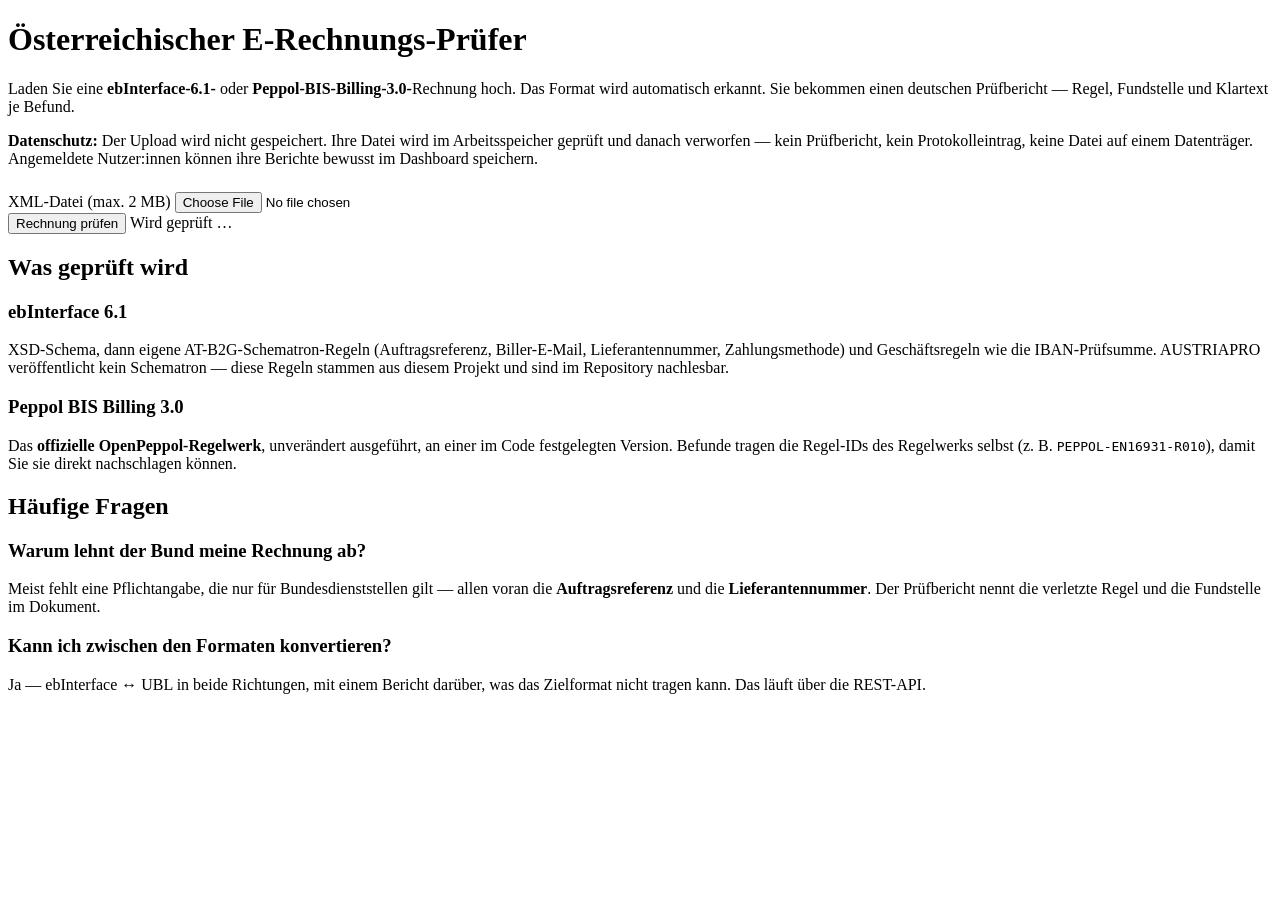
==== app/src/main/resources/templates/validator.html @ 0fa2cb10 "feat(app): public validator page, two security chains and AI explanations The browser surface SPEC §" ====
<!DOCTYPE html>
<html xmlns:th="http://www.thymeleaf.org" lang="de">
  <head
    th:replace="~{fragments/layout :: head(
      'E-Rechnung prüfen — ebInterface 6.1 und Peppol BIS 3.0 validieren',
      'Kostenlos österreichische E-Rechnungen prüfen: ebInterface 6.1 und Peppol BIS Billing 3.0 (UBL) gegen XSD, Schematron und die Regeln des Bundes — mit deutschem Prüfbericht. Der Upload wird nicht gespeichert.')}"
  ></head>
  <body>
    <div th:replace="~{fragments/layout :: masthead}"></div>

    <main class="shell">
      <h1>Österreichischer E-Rechnungs-Prüfer</h1>
      <p class="lede">
        Laden Sie eine <strong>ebInterface-6.1-</strong> oder
        <strong>Peppol-BIS-Billing-3.0-</strong>Rechnung hoch. Das Format wird automatisch erkannt.
        Sie bekommen einen deutschen Prüfbericht — Regel, Fundstelle und Klartext je Befund.
      </p>

      <!--/*
        The DSGVO notice MILESTONES names by name. It is placed above the upload, not in the footer:
        a promise about an upload has to be readable before the upload happens. The claim is true by
        construction — an anonymous validation goes through ReportService with an empty tenant, which
        writes no row (ADR-0006), and the same code path serves the anonymous REST endpoint.
      */-->
      <div class="notice">
        <strong>Datenschutz:</strong> Der Upload wird nicht gespeichert. Ihre Datei wird im
        Arbeitsspeicher geprüft und danach verworfen — kein Prüfbericht, kein Protokolleintrag, keine
        Datei auf einem Datenträger. Angemeldete Nutzer:innen können ihre Berichte bewusst im
        Dashboard speichern.
      </div>

      <form
        class="stack"
        th:action="@{/validator/pruefen}"
        method="post"
        enctype="multipart/form-data"
        data-swap="#report"
        style="margin-top: 1.5rem"
      >
        <div class="dropzone">
          <label for="file">XML-Datei (max. 2 MB)</label>
          <input id="file" type="file" name="file" accept=".xml,text/xml,application/xml" required />
        </div>
        <div class="row">
          <button type="submit">Rechnung prüfen</button>
          <span class="spinner" data-spinner>Wird geprüft …</span>
        </div>
      </form>

      <!--/* The script swaps the report fragment in here; without JavaScript the form posts
             normally and the fragment is rendered as the whole response. */-->
      <div id="report"></div>

      <h2>Was geprüft wird</h2>
      <div class="grid">
        <div class="card">
          <h3>ebInterface 6.1</h3>
          <p class="muted">
            XSD-Schema, dann eigene AT-B2G-Schematron-Regeln (Auftragsreferenz, Biller-E-Mail,
            Lieferantennummer, Zahlungsmethode) und Geschäftsregeln wie die IBAN-Prüfsumme.
            AUSTRIAPRO veröffentlicht kein Schematron — diese Regeln stammen aus diesem Projekt und
            sind im Repository nachlesbar.
          </p>
        </div>
        <div class="card">
          <h3>Peppol BIS Billing 3.0</h3>
          <p class="muted">
            Das <strong>offizielle OpenPeppol-Regelwerk</strong>, unverändert ausgeführt, an einer
            im Code festgelegten Version. Befunde tragen die Regel-IDs des Regelwerks selbst
            (z. B. <code>PEPPOL-EN16931-R010</code>), damit Sie sie direkt nachschlagen können.
          </p>
        </div>
      </div>

      <h2>Häufige Fragen</h2>
      <div class="stack">
        <div class="card">
          <h3>Warum lehnt der Bund meine Rechnung ab?</h3>
          <p class="muted">
            Meist fehlt eine Pflichtangabe, die nur für Bundesdienststellen gilt — allen voran die
            <strong>Auftragsreferenz</strong> und die <strong>Lieferantennummer</strong>. Der
            Prüfbericht nennt die verletzte Regel und die Fundstelle im Dokument.
          </p>
        </div>
        <div class="card">
          <h3>Kann ich zwischen den Formaten konvertieren?</h3>
          <p class="muted">
            Ja — ebInterface ↔ UBL in beide Richtungen, mit einem Bericht darüber, was das Zielformat
            nicht tragen kann. Das läuft über die
            <a th:href="@{/swagger-ui.html}">REST-API</a>.
          </p>
        </div>
      </div>
    </main>

    <div th:replace="~{fragments/layout :: colophon}"></div>
  </body>
</html>
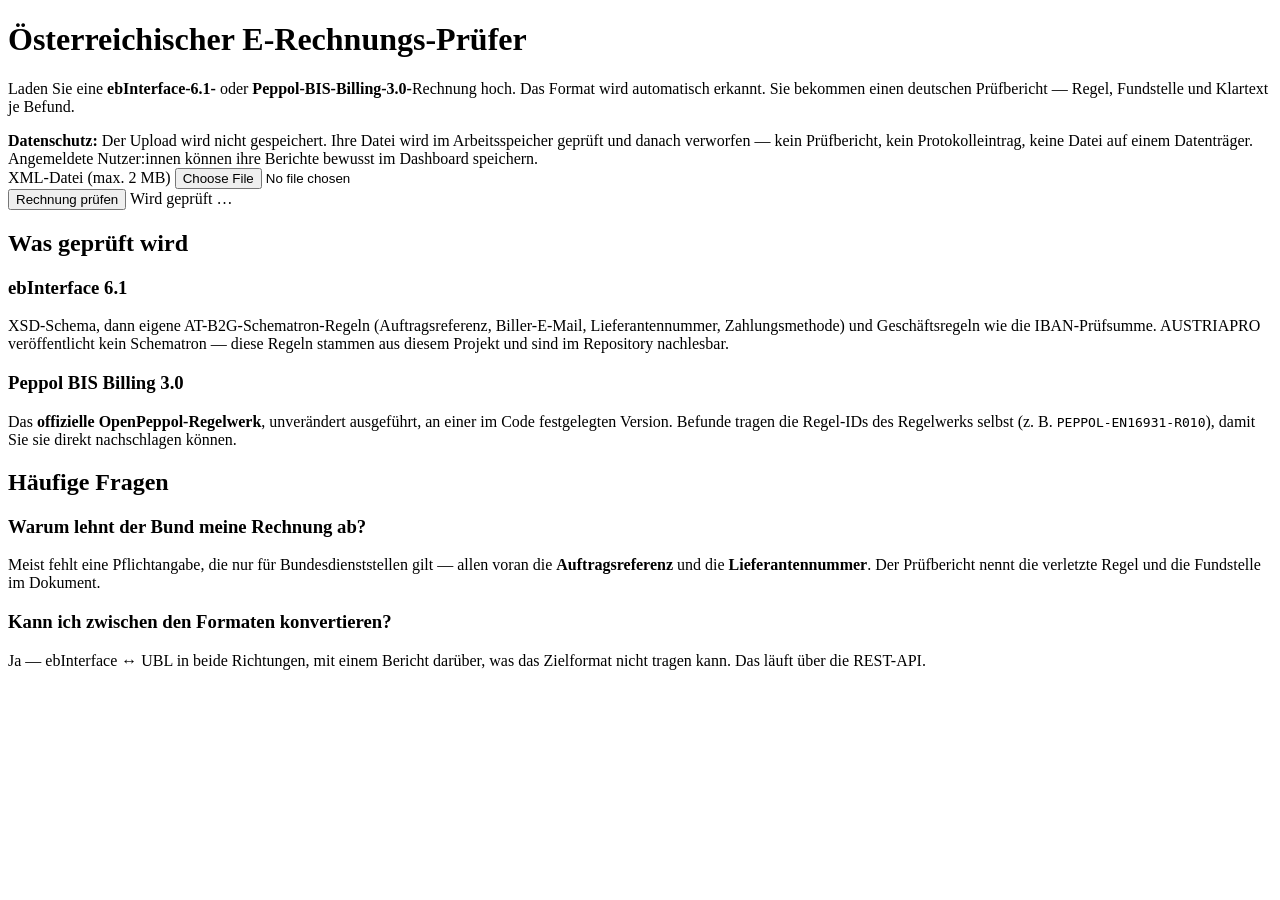
==== commit 1914efbe: "fix(security): erasure is login-only, the chain split has its test, and the browser surface gets a C" ====
--- a/app/src/main/resources/templates/validator.html
+++ b/app/src/main/resources/templates/validator.html
@@ -30,12 +30,11 @@
       </div>
 
       <form
-        class="stack"
+        class="stack spaced"
         th:action="@{/validator/pruefen}"
         method="post"
         enctype="multipart/form-data"
         data-swap="#report"
-        style="margin-top: 1.5rem"
       >
         <div class="dropzone">
           <label for="file">XML-Datei (max. 2 MB)</label>
